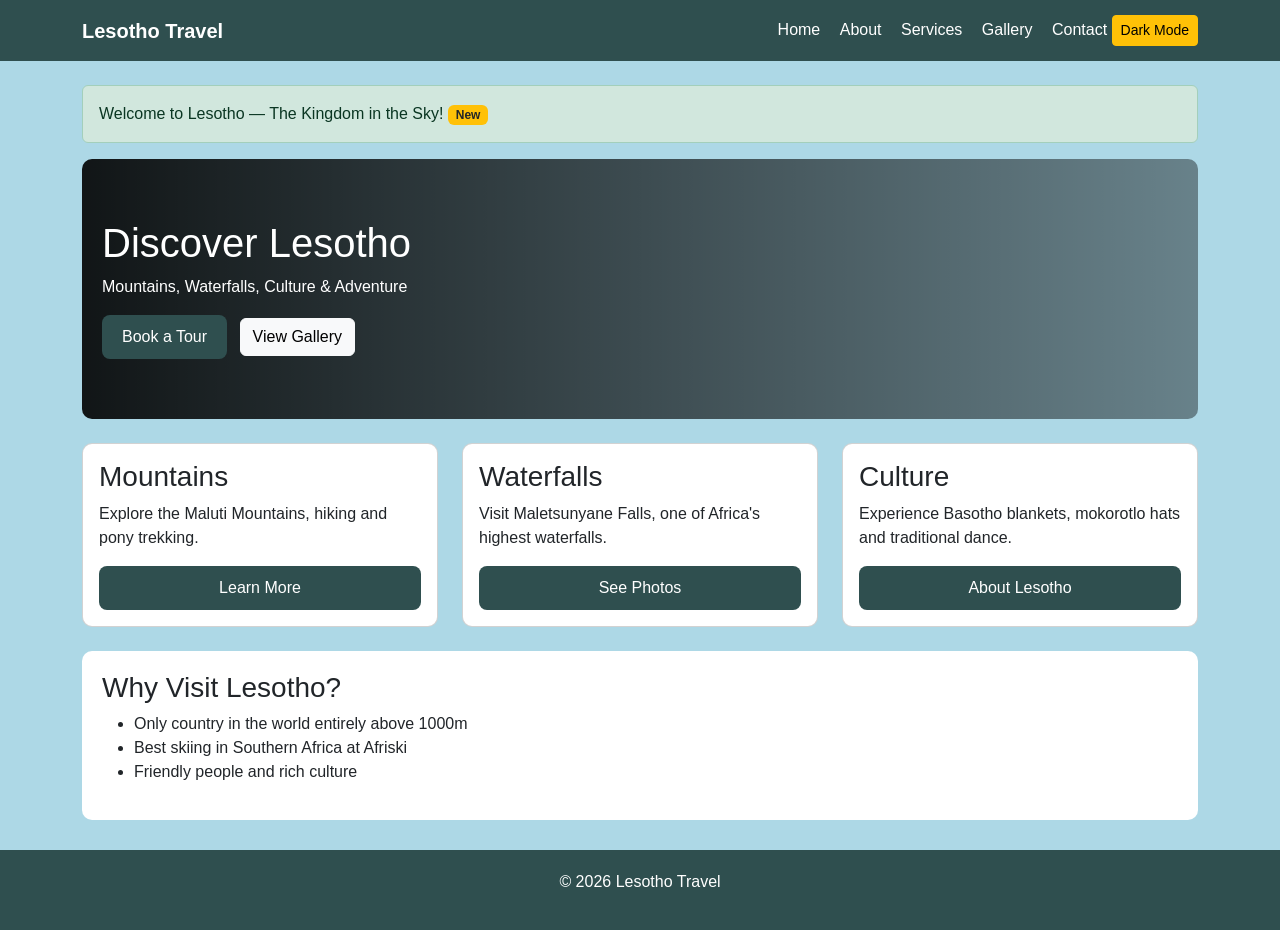
==== index.html @ 697d5b7d "Rename home.html to index.html" ====
<!DOCTYPE html>
<html>
<head>
<meta charset="UTF-8">
<meta name="viewport" content="width=device-width, initial-scale=1.0">
<title>Lesotho Travel - Home</title>
<link href="https://cdn.jsdelivr.net/npm/bootstrap@5.3.0/dist/css/bootstrap.min.css" rel="stylesheet">
<link rel="stylesheet" href="style.css">
</head>

<body>
<header class="top">
      <div class="container">
      <a href="home.html" class="logo">Lesotho Travel</a>
      <div class="links">
          <a href="Home.html">Home</a>
          <a href="about.html">About</a>
          <a href="services.html">Services</a>
          <a href="gallery.html">Gallery</a>
          <a href="contact.html">Contact</a>
        </ul>
      <button id="darkBtn" class="btn btn-warning btn-sm ms 2">Dark Mode</button>

    </div>
  </div>
</nav>
</header>

<main class="container mt-4">
  <p id="welcomeMsg" class="fw-bold"></p>
  <div class="alert alert-success">Welcome to Lesotho — The Kingdom in the Sky! <span class="badge bg-warning text-dark">New</span></div>

  <section class="hero">
    <h1>Discover Lesotho</h1>
    <p>Mountains, Waterfalls, Culture & Adventure</p>
    <a href="services.html" class="btn btn-custom">Book a Tour</a>
    <a href="gallery.html" class="btn btn-light ms-2">View Gallery</a>
  </section>

  <section class="row mt-4">
    <article class="col-md-4"><div class="card p-3">
      <h3>Mountains</h3>
      <p>Explore the Maluti Mountains, hiking and pony trekking.</p>
      <a href="services.html" class="btn btn-custom">Learn More</a>
    </div>
  </article>

    <article class="col-md-4">
      <div class="card p-3">
        <h3>Waterfalls</h3>
        <p>Visit Maletsunyane Falls, one of Africa's highest waterfalls.</p>
        <a href="gallery.html" class="btn btn-custom">See Photos</a>
      </div>
    </article>

    <article class="col-md-4">
      <div class="card p-3">
        <h3>Culture</h3>
        <p>Experience Basotho blankets, mokorotlo hats and traditional dance.</p>
        <a href="about.html" class="btn btn-custom">About Lesotho</a>
      </div>
    </article>
  </section>

  <aside class="white-box mt-4">
    <h3>Why Visit Lesotho?</h3>
    <ul>
      <li>Only country in the world entirely above 1000m</li>
      <li>Best skiing in Southern Africa at Afriski</li>
      <li>Friendly people and rich culture</li>
    </ul>
  </aside>
 </div>
</main>

<footer class="site-footer">
  <p>&copy; 2026 Lesotho Travel</p>
</footer>

<script>
  
  if(localStorage.getItem('dark')=== 'on'){
    document.body.classList.add('dark-mode');
  }

  document.getElementById('darkBtn').onclick = function(){
    document.body.classList.toggle('dark-mode');
    if (document.body.classList.contains('dark-mode')) {
      localStorage.setItem('dark','on');
    }else{
      localStorage.setItem('dark off');
    }
  };
</script>
</body>
</html>
---- style.css ----
body {
  font-family: Arial, sans-serif;
  background-color: lightblue;
  margin: 0;
  transition: background 0.3s, color 0.3s;
}
.top{
  background: darkslategray;
  padding: 15px;
  color: white;
}
.top .container{
  display: flex;
  justify-content: space-between;
  align-items: center;
}
.logo{
  color: white;
  font-weight: bold;
  text-decoration: none;
  font-size: 20px;
}
.links a{
  color: white;
  text-decoration: none;
  margin-left: 15px;
}
.links a:hover{
  color: yellow;
}

.hero {
  background: linear-gradient(90deg, rgba(0,0,0,0.9), rgba(0,0,0,0.4)), url('images-4.jpg');
  background-size: cover;
  background-position: center;
  color: white;
  padding: 60px 20px;
  border-radius: 10px;
}

.white-box {
  background: white;
  padding: 20px;
  border-radius: 10px;
}
.card {
  transition: transform 0.3s;
  border-radius: 10px;
}
.card:hover {
  transform: translateY(-5px);
  box-shadow: 0 8px 20px rgba(0,0,0,0.2);
}

.travel-img {
  width: 100%;
  border-radius: 8px;
}
.gallery-img {
  width: 100%;
  height: 200px;
  object-fit: cover;
  border-radius: 8px;
  cursor: pointer;
  transition: transform 0.3s;
}
.gallery-img:hover {
  transform: scale(1.05);
}

.btn-custom {
  background: darkslategray;
  color: white;
  border: none;
  padding: 10px 20px;
  border-radius: 8px;
}
.btn-custom:hover {
  background: yellow;
  color: black;
}


.site-footer {
  background: darkslategray;
  color: white;
  text-align: center;
  padding: 20px;
  margin-top: 30px;
}
.map-frame {
  width: 100%;
  height: 200px;
  border: 0;
  border-radius: 8px;
}

.hero-images {
  display: flex;
  flex-direction: row;
  gap: 10px;
}

.hidden-box {
  display: none;
}

#myModal {
  display: none;
  position: fixed;
  top: 0;
  left: 0;
  width: 100%;
  height: 100%;
  background: rgba(0,0,0,0.9);
  justify-content: center;
  align-items: center;
  z-index: 9999;
}

#modalImg {
  max-width: 80%;
  max-height: 80%;
  border-radius: 8px;
}

#closeModal {
  position: absolute;
  top: 20px;
  right: 30px;
  color: white;
  font-size: 40px;
  cursor: pointer;
}

@media (max-width: 600px) {
  .hero-images { flex-direction: column; }
  .hero { padding: 30px 15px; }
}
@media (max-width: 1024px) and (min-width: 601px) {
  .hero h1 { font-size: 28px; }
}
body.dark-mode{
  background-color: black;
  color: white;
}

body.dark-mode .white-box,
body.dark-mode .card{
  background-color: #222;
  color: white;
}

body.dark-mode .hero{
  background-color: black;
}

body.dark-mode footer{
  background-color: black;
}
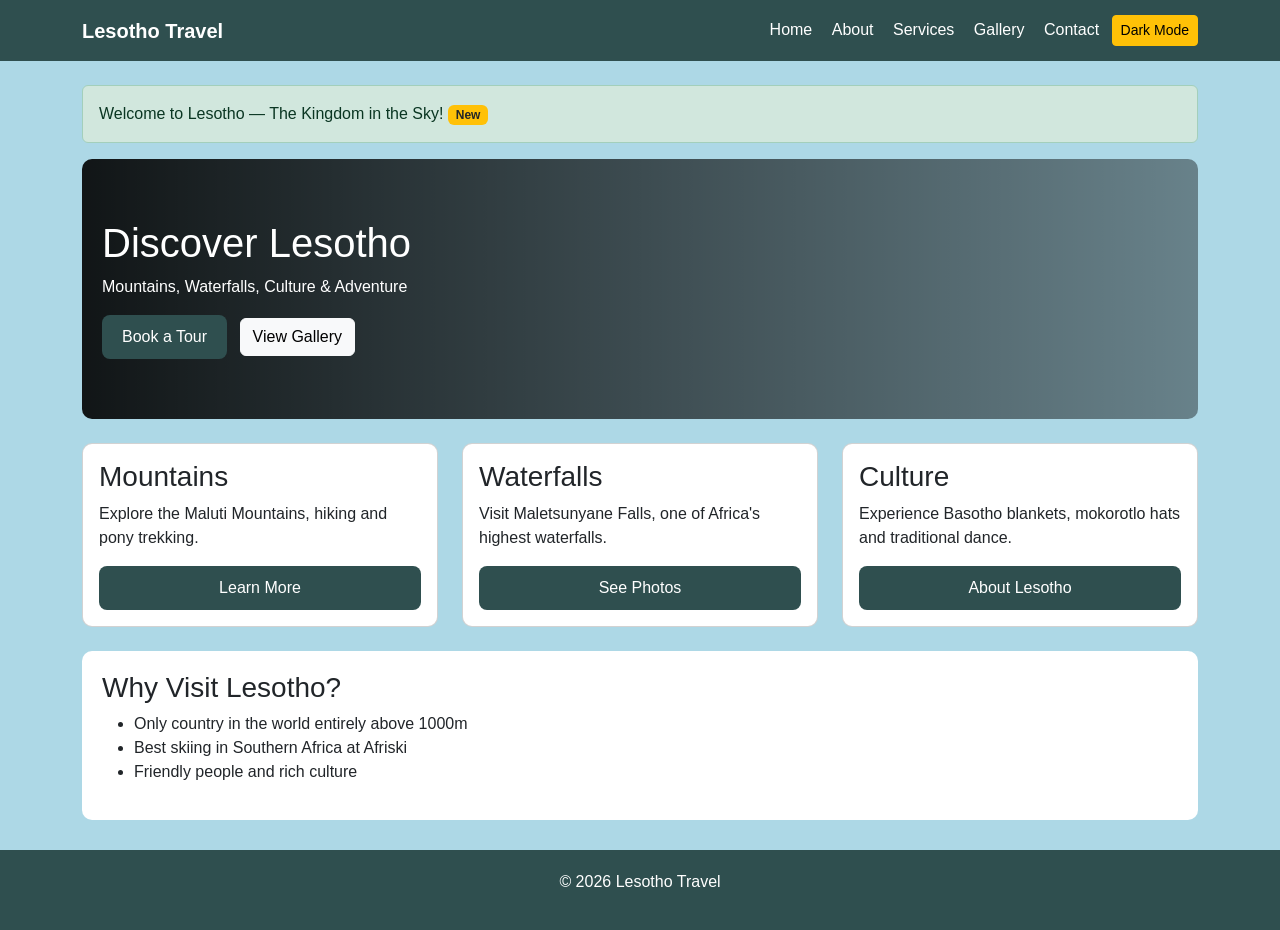
==== commit 07dea710: "Refactor index.html structure and content" ====
--- a/index.html
+++ b/index.html
@@ -1,96 +1,114 @@
+
 <!DOCTYPE html>
 <html>
 <head>
-<meta charset="UTF-8">
-<meta name="viewport" content="width=device-width, initial-scale=1.0">
-<title>Lesotho Travel - Home</title>
-<link href="https://cdn.jsdelivr.net/npm/bootstrap@5.3.0/dist/css/bootstrap.min.css" rel="stylesheet">
-<link rel="stylesheet" href="style.css">
+    <meta charset="UTF-8">
+    <meta name="viewport" content="width=device-width, initial-scale=1.0">
+    <title>Lesotho Travel - Home</title>
+
+    <link href="https://cdn.jsdelivr.net/npm/bootstrap@5.3.0/dist/css/bootstrap.min.css" rel="stylesheet">
+    <link rel="stylesheet" href="style.css">
 </head>
 
 <body>
+
 <header class="top">
-      <div class="container">
-      <a href="home.html" class="logo">Lesotho Travel</a>
-      <div class="links">
-          <a href="Home.html">Home</a>
-          <a href="about.html">About</a>
-          <a href="services.html">Services</a>
-          <a href="gallery.html">Gallery</a>
-          <a href="contact.html">Contact</a>
-        </ul>
-      <button id="darkBtn" class="btn btn-warning btn-sm ms 2">Dark Mode</button>
+    <div class="container">
+        <a href="index.html" class="logo">Lesotho Travel</a>
 
+        <div class="links">
+            <a href="index.html">Home</a>
+            <a href="about.html">About</a>
+            <a href="services.html">Services</a>
+            <a href="gallery.html">Gallery</a>
+            <a href="contact.html">Contact</a>
+
+            <button id="darkBtn" class="btn btn-warning btn-sm ms-2">
+                Dark Mode
+            </button>
+        </div>
     </div>
-  </div>
-</nav>
 </header>
 
 <main class="container mt-4">
-  <p id="welcomeMsg" class="fw-bold"></p>
-  <div class="alert alert-success">Welcome to Lesotho — The Kingdom in the Sky! <span class="badge bg-warning text-dark">New</span></div>
 
-  <section class="hero">
-    <h1>Discover Lesotho</h1>
-    <p>Mountains, Waterfalls, Culture & Adventure</p>
-    <a href="services.html" class="btn btn-custom">Book a Tour</a>
-    <a href="gallery.html" class="btn btn-light ms-2">View Gallery</a>
-  </section>
+    <p id="welcomeMsg" class="fw-bold"></p>
 
-  <section class="row mt-4">
-    <article class="col-md-4"><div class="card p-3">
-      <h3>Mountains</h3>
-      <p>Explore the Maluti Mountains, hiking and pony trekking.</p>
-      <a href="services.html" class="btn btn-custom">Learn More</a>
+    <div class="alert alert-success">
+        Welcome to Lesotho — The Kingdom in the Sky!
+        <span class="badge bg-warning text-dark">New</span>
     </div>
-  </article>
 
-    <article class="col-md-4">
-      <div class="card p-3">
-        <h3>Waterfalls</h3>
-        <p>Visit Maletsunyane Falls, one of Africa's highest waterfalls.</p>
-        <a href="gallery.html" class="btn btn-custom">See Photos</a>
-      </div>
-    </article>
+    <section class="hero">
+        <h1>Discover Lesotho</h1>
+        <p>Mountains, Waterfalls, Culture & Adventure</p>
 
-    <article class="col-md-4">
-      <div class="card p-3">
-        <h3>Culture</h3>
-        <p>Experience Basotho blankets, mokorotlo hats and traditional dance.</p>
-        <a href="about.html" class="btn btn-custom">About Lesotho</a>
-      </div>
-    </article>
-  </section>
+        <a href="services.html" class="btn btn-custom">Book a Tour</a>
+        <a href="gallery.html" class="btn btn-light ms-2">View Gallery</a>
+    </section>
 
-  <aside class="white-box mt-4">
-    <h3>Why Visit Lesotho?</h3>
-    <ul>
-      <li>Only country in the world entirely above 1000m</li>
-      <li>Best skiing in Southern Africa at Afriski</li>
-      <li>Friendly people and rich culture</li>
-    </ul>
-  </aside>
- </div>
+    <section class="row mt-4">
+
+        <article class="col-md-4">
+            <div class="card p-3">
+                <h3>Mountains</h3>
+                <p>Explore the Maluti Mountains, hiking and pony trekking.</p>
+                <a href="services.html" class="btn btn-custom">Learn More</a>
+            </div>
+        </article>
+
+        <article class="col-md-4">
+            <div class="card p-3">
+                <h3>Waterfalls</h3>
+                <p>Visit Maletsunyane Falls, one of Africa's highest waterfalls.</p>
+                <a href="gallery.html" class="btn btn-custom">See Photos</a>
+            </div>
+        </article>
+
+        <article class="col-md-4">
+            <div class="card p-3">
+                <h3>Culture</h3>
+                <p>Experience Basotho blankets, mokorotlo hats and traditional dance.</p>
+                <a href="about.html" class="btn btn-custom">About Lesotho</a>
+            </div>
+        </article>
+
+    </section>
+
+    <aside class="white-box mt-4">
+        <h3>Why Visit Lesotho?</h3>
+        <ul>
+            <li>Only country in the world entirely above 1000m</li>
+            <li>Best skiing in Southern Africa at Afriski</li>
+            <li>Friendly people and rich culture</li>
+        </ul>
+    </aside>
+
 </main>
 
 <footer class="site-footer">
-  <p>&copy; 2026 Lesotho Travel</p>
+    <p>&copy; 2026 Lesotho Travel</p>
 </footer>
 
 <script>
-  
-  if(localStorage.getItem('dark')=== 'on'){
-    document.body.classList.add('dark-mode');
-  }
 
-  document.getElementById('darkBtn').onclick = function(){
-    document.body.classList.toggle('dark-mode');
-    if (document.body.classList.contains('dark-mode')) {
-      localStorage.setItem('dark','on');
-    }else{
-      localStorage.setItem('dark off');
+    if (localStorage.getItem('dark') === 'on') {
+        document.body.classList.add('dark-mode');
     }
-  };
+
+    document.getElementById('darkBtn').onclick = function() {
+
+        document.body.classList.toggle('dark-mode');
+
+        if (document.body.classList.contains('dark-mode')) {
+            localStorage.setItem('dark', 'on');
+        } else {
+            localStorage.setItem('dark', 'off');
+        }
+
+    };
+
 </script>
+
 </body>
 </html>
